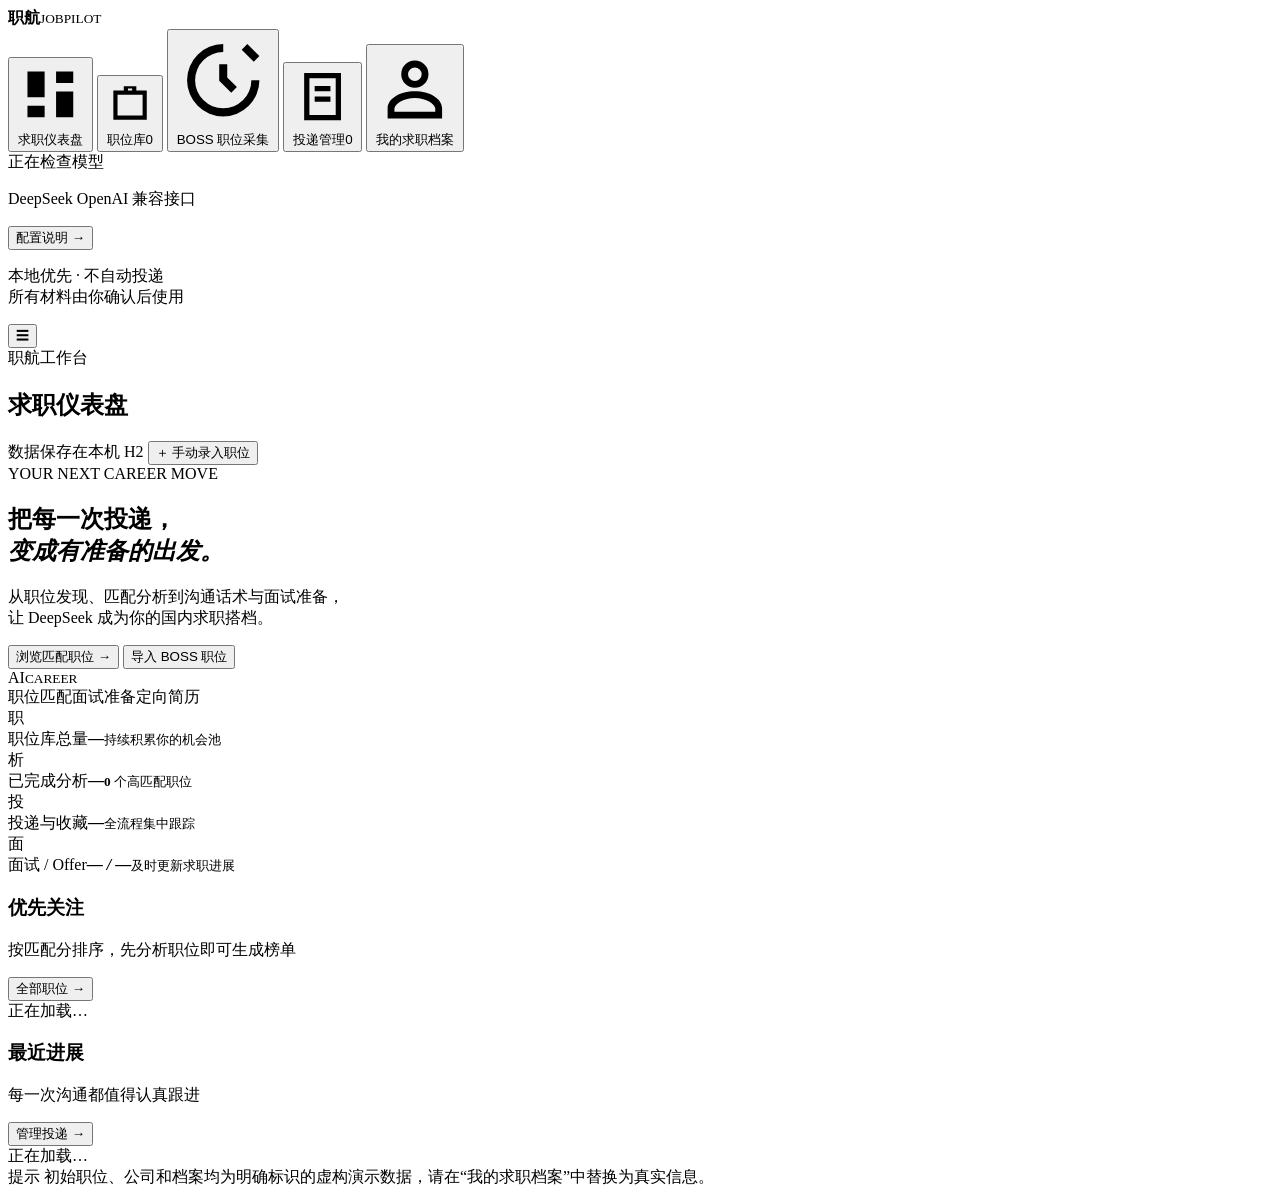
==== src/main/resources/static/index.html @ 2a084dd3 "Initial commit" ====
<!doctype html>
<html lang="zh-CN">
<head>
  <meta charset="UTF-8">
  <meta name="viewport" content="width=device-width, initial-scale=1.0">
  <meta name="description" content="基于 DeepSeek 的国内求职 Agent，支持职位采集、匹配分析、求职材料和投递跟踪。">
  <title>职航 JobPilot · 国内 AI 求职 Agent</title>
  <link rel="icon" href="/favicon.svg" type="image/svg+xml">
  <link rel="stylesheet" href="/css/app.css">
</head>
<body>
<div class="app-shell">
  <aside class="sidebar" id="sidebar">
    <div class="brand">
      <div class="brand-mark" aria-hidden="true"><span></span><span></span><span></span></div>
      <div><strong>职航</strong><small>JOBPILOT</small></div>
    </div>
    <nav class="main-nav" aria-label="主导航">
      <button class="nav-item active" data-view="dashboard">
        <svg viewBox="0 0 24 24" aria-hidden="true"><path d="M4 13h6V4H4v9Zm0 7h6v-4H4v4Zm10 0h6v-9h-6v9Zm0-16v4h6V4h-6Z"/></svg>
        <span>求职仪表盘</span>
      </button>
      <button class="nav-item" data-view="jobs">
        <svg viewBox="0 0 24 24" aria-hidden="true"><path d="M9 6V4h6v2h5v14H4V6h5Zm2 0h2V5h-2v1Zm-5 2v10h12V8H6Z"/></svg>
        <span>职位库</span><span class="nav-count" id="nav-job-count">0</span>
      </button>
      <button class="nav-item" data-view="crawler">
        <svg viewBox="0 0 24 24" aria-hidden="true"><path d="M12 3a9 9 0 1 0 9 9h-2a7 7 0 1 1-7-7V3Zm1 5v3.3l2.4 2.4-1.4 1.4-3-3V8h2ZM18 3l3 3-1.4 1.4-3-3L18 3Z"/></svg>
        <span>BOSS 职位采集</span>
      </button>
      <button class="nav-item" data-view="applications">
        <svg viewBox="0 0 24 24" aria-hidden="true"><path d="M5 3h14v18H5V3Zm2 2v14h10V5H7Zm2 3h6v2H9V8Zm0 4h6v2H9v-2Z"/></svg>
        <span>投递管理</span><span class="nav-count" id="nav-application-count">0</span>
      </button>
      <button class="nav-item" data-view="profile">
        <svg viewBox="0 0 24 24" aria-hidden="true"><path d="M12 12a4 4 0 1 0 0-8 4 4 0 0 0 0 8Zm0-6a2 2 0 1 1 0 4 2 2 0 0 1 0-4Zm0 7c-4.4 0-8 2.2-8 5v3h16v-3c0-2.8-3.6-5-8-5Zm-6 5c.4-1.5 2.8-3 6-3s5.6 1.5 6 3v1H6v-1Z"/></svg>
        <span>我的求职档案</span>
      </button>
    </nav>
    <div class="sidebar-bottom">
      <div class="ai-status-card">
        <div class="ai-status-head"><span class="status-dot" id="ai-dot"></span><span id="ai-mode">正在检查模型</span></div>
        <p id="ai-model">DeepSeek OpenAI 兼容接口</p>
        <button class="text-button" data-view="profile">配置说明 →</button>
      </div>
      <p class="sidebar-note">本地优先 · 不自动投递<br>所有材料由你确认后使用</p>
    </div>
  </aside>

  <div class="sidebar-backdrop" id="sidebar-backdrop" hidden></div>
  <main class="main-shell">
    <header class="topbar">
      <div class="topbar-left">
        <button class="icon-button mobile-menu" id="mobile-menu" aria-label="打开菜单">☰</button>
        <div><span class="breadcrumb">职航工作台</span><h2 id="page-title">求职仪表盘</h2></div>
      </div>
      <div class="topbar-actions">
        <span class="local-badge"><span></span> 数据保存在本机 H2</span>
        <button class="button button-primary" id="top-add-job">＋ 手动录入职位</button>
      </div>
    </header>

    <div class="content">
      <section class="view active" id="view-dashboard">
        <div class="hero-card">
          <div class="hero-content">
            <span class="eyebrow">YOUR NEXT CAREER MOVE</span>
            <h1>把每一次投递，<br><em>变成有准备的出发。</em></h1>
            <p>从职位发现、匹配分析到沟通话术与面试准备，<br class="desktop-only">让 DeepSeek 成为你的国内求职搭档。</p>
            <div class="hero-actions">
              <button class="button button-light" data-view="jobs">浏览匹配职位 <span>→</span></button>
              <button class="button button-ghost-light" data-view="crawler">导入 BOSS 职位</button>
            </div>
          </div>
          <div class="hero-orbit" aria-hidden="true">
            <div class="orbit orbit-one"></div><div class="orbit orbit-two"></div>
            <div class="orbit-core"><span>AI</span><small>CAREER</small></div>
            <span class="float-tag tag-one">职位匹配</span><span class="float-tag tag-two">面试准备</span><span class="float-tag tag-three">定向简历</span>
          </div>
        </div>

        <div class="stats-grid">
          <article class="stat-card"><div class="stat-icon purple">职</div><div><span>职位库总量</span><strong id="stat-jobs">—</strong><small>持续积累你的机会池</small></div></article>
          <article class="stat-card"><div class="stat-icon green">析</div><div><span>已完成分析</span><strong id="stat-analyzed">—</strong><small><b id="stat-high">0</b> 个高匹配职位</small></div></article>
          <article class="stat-card"><div class="stat-icon blue">投</div><div><span>投递与收藏</span><strong id="stat-applications">—</strong><small>全流程集中跟踪</small></div></article>
          <article class="stat-card"><div class="stat-icon orange">面</div><div><span>面试 / Offer</span><strong><b id="stat-interviews">—</b><i> / </i><b id="stat-offers">—</b></strong><small>及时更新求职进展</small></div></article>
        </div>

        <div class="dashboard-grid">
          <article class="panel">
            <div class="panel-head"><div><h3>优先关注</h3><p>按匹配分排序，先分析职位即可生成榜单</p></div><button class="text-button" data-view="jobs">全部职位 →</button></div>
            <div id="dashboard-top-jobs" class="rank-list"><div class="empty-state compact">正在加载…</div></div>
          </article>
          <article class="panel">
            <div class="panel-head"><div><h3>最近进展</h3><p>每一次沟通都值得认真跟进</p></div><button class="text-button" data-view="applications">管理投递 →</button></div>
            <div id="dashboard-recent" class="activity-list"><div class="empty-state compact">正在加载…</div></div>
          </article>
        </div>
        <div class="demo-notice"><span>提示</span> 初始职位、公司和档案均为明确标识的虚构演示数据，请在“我的求职档案”中替换为真实信息。</div>
      </section>

      <section class="view" id="view-jobs" hidden>
        <div class="section-heading"><div><span class="eyebrow dark">OPPORTUNITY PIPELINE</span><h1>职位库</h1><p>统一管理演示、手动录入和 BOSS 导入职位。</p></div><button class="button button-primary" data-action="manual-job">＋ 新增职位</button></div>
        <div class="filter-bar">
          <label class="search-box"><span>⌕</span><input id="job-keyword" type="search" placeholder="搜索职位、公司、技能或描述"></label>
          <select id="job-city" aria-label="城市筛选"><option value="">全部城市</option><option>杭州</option><option>上海</option><option>北京</option><option>深圳</option><option>广州</option></select>
          <select id="job-source" aria-label="来源筛选"><option value="">全部来源</option><option value="DEMO">演示数据</option><option value="BOSS">BOSS 导入</option><option value="MANUAL">手动录入</option></select>
          <select id="job-analyzed" aria-label="分析状态"><option value="">全部分析状态</option><option value="true">已分析</option><option value="false">未分析</option></select>
          <button class="button button-secondary" id="job-filter">筛选</button>
        </div>
        <div class="list-meta"><span id="job-result-count">0 个职位</span><span>点击职位查看详情与 Agent 操作</span></div>
        <div class="job-table-wrap"><div class="job-table-head"><span>职位 / 公司</span><span>城市</span><span>薪资</span><span>来源</span><span>匹配度</span><span>操作</span></div><div id="jobs-list"></div></div>
      </section>

      <section class="view" id="view-crawler" hidden>
        <div class="section-heading"><div><span class="eyebrow dark">COMPLIANT JOB IMPORT</span><h1>BOSS 职位采集</h1><p>解析真实页面数据，入库前自动清洗与去重。</p></div></div>
        <div class="compliance-banner"><div class="banner-icon">✓</div><div><strong>真人协同，不绕过网站限制</strong><p>AI 可解析意图、打开基础页和读取你确认的当前页；扫码、验证、搜索与翻页由你手动完成。持久会话不等于采集授权。</p></div><span class="banner-tag">MCP + Skill 随工程提供</span></div>
        <div class="crawler-tabs" role="tablist">
          <button class="crawler-tab active" data-crawler-tab="browser">浏览器协同 + MCP <span>新</span></button>
          <button class="crawler-tab" data-crawler-tab="online">在线单页采集</button>
          <button class="crawler-tab" data-crawler-tab="offline">离线 HTML 导入</button>
          <button class="crawler-tab" data-crawler-tab="manual">手动录入</button>
        </div>

        <div class="crawler-panel" id="crawler-browser">
          <div class="browser-flow">
            <article class="panel form-panel browser-step">
              <div class="panel-head"><div class="step-title"><span class="step-number">1</span><div><h3>输入岗位，打开 BOSS</h3><p>自然语言可一键解析并打开；也可直接修改表单后打开。重复打开不会清空当前搜索页。</p></div></div><span class="safe-label">两步完成</span></div>
              <form id="boss-browser-form">
                <label>自然语言求职需求<textarea name="text" id="boss-intent-text" required maxlength="300" rows="2">帮我搜集杭州 Java 后端岗位数据，最多 10 个</textarea></label>
                <div class="form-grid two">
                  <label>职位关键词<input name="query" id="boss-browser-query" required maxlength="100" value="Java 后端"></label>
                  <label>城市 / 卡片默认城市<select name="city" id="boss-browser-city"><option value="杭州">杭州</option><option value="北京">北京</option><option value="上海">上海</option><option value="深圳">深圳</option><option value="广州">广州</option><option value="成都">成都</option><option value="南京">南京</option><option value="苏州">苏州</option><option value="武汉">武汉</option><option value="西安">西安</option></select></label>
                  <label>本次最多读取（1–20）<input name="maxItems" id="boss-browser-max" type="number" min="1" max="20" value="10" required></label>
                </div>
                <details class="browser-advanced"><summary>高级设置（通常不用修改）</summary><div class="form-grid two">
                  <label>浏览器运行方式<select name="headless" id="boss-browser-headless"><option value="false">有头模式（推荐）</option><option value="true">无头模式（仅限已建立会话）</option></select></label>
                  <label>首次打开的页面<select name="jobsPage"><option value="true">基础职位页 /web/geek/job</option><option value="false">BOSS 首页</option></select></label>
                </div></details>
                <div class="manual-action-note">程序不会自动填词。首次打开后，请在 BOSS 浏览器里自行登录和搜索；之后不要重复点击打开。</div>
                <div class="form-actions"><button class="button button-primary" type="submit" data-open-mode="parse">解析并打开 BOSS</button><button class="button button-secondary" type="submit" data-open-mode="direct">按上方条件直接打开</button></div>
              </form>
            </article>

            <article class="panel form-panel browser-step confirm-step">
              <div class="panel-head"><div class="step-title"><span class="step-number">2</span><div><h3>看到职位后，一键采集</h3><p>激活你肉眼看到职位列表的标签页，再点击采集。程序会跟随当前活动标签，不重新打开页面。</p></div></div></div>
              <div class="browser-status" id="boss-browser-status">
                <div class="browser-status-head"><span class="browser-state-dot" id="boss-browser-dot"></span><strong id="boss-browser-state">正在读取状态</strong><span id="boss-browser-mode">—</span></div>
                <p id="boss-browser-message">同步状态不会刷新 BOSS 网页。</p>
                <div class="browser-url" id="boss-browser-url">当前 URL：—</div>
              </div>
              <div class="manual-action-note">点击“确认当前页并采集”即表示你确认：当前活动标签是你手动搜索得到且允许读取的职位列表。单次最多 20 个，不自动翻页。</div>
              <div class="confirm-content">
                <button class="button button-primary" type="button" id="boss-collect-current">确认当前页并采集</button>
                <button class="button button-secondary" type="button" id="boss-browser-refresh">同步当前标签</button>
                <button class="button button-danger" type="button" id="boss-browser-close">关闭会话</button>
              </div>
            </article>
          </div>

          <details class="panel mcp-help">
            <summary>在 Claude / Cursor 中通过 MCP 调用</summary>
            <div class="mcp-help-body"><p>打包后运行同一个 JAR 的 STDIO 模式；stdout 仅用于 JSON-RPC，Web 应用可单独运行。</p><code id="mcp-command">java -Dfile.encoding=UTF-8 -jar "C:\你的路径\ai-job-search-cn.jar" --mcp-stdio</code><button class="mini-button" type="button" id="copy-mcp-command">复制启动命令</button><p>提供 <b>boss_browser_start</b>、<b>boss_open_jobs_page</b>、<b>boss_browser_status</b>、<b>boss_collect_current_page</b>、<b>boss_browser_close</b> 五个工具。Claude / Cursor 配置示例位于工程 <code>mcp/</code> 目录，详见 <code>docs/MCP_BROWSER.md</code>。</p></div>
          </details>
        </div>

        <div class="crawler-panel" id="crawler-online" hidden>
          <div class="panel form-panel"><div class="panel-head"><div><h3>公开搜索页 · 单页模式</h3><p>robots 拒绝时不会请求目标页，失败原因会原样展示。</p></div></div>
            <form id="boss-online-form">
              <div class="form-grid two">
                <label>职位关键词<input name="query" required maxlength="100" value="Java 后端" placeholder="例如：Java 后端"></label>
                <label>城市<select name="city"><option value="101210100" data-code="101210100">杭州</option><option value="101010100" data-code="101010100">北京</option><option value="101020100" data-code="101020100">上海</option><option value="101280600" data-code="101280600">深圳</option><option value="101280100" data-code="101280100">广州</option></select></label>
                <label>城市编码<input name="cityCode" required pattern="\d{6,12}" value="101210100"></label>
                <label>页码（1–3）<input name="page" type="number" min="1" max="3" value="1" required></label>
              </div>
              <div class="form-actions"><button class="button button-primary" type="submit">检查权限并开始采集</button><span class="form-hint">单页、低频、无自动重试</span></div>
            </form>
          </div>
        </div>

        <div class="crawler-panel" id="crawler-offline" hidden>
          <div class="panel form-panel"><div class="panel-head"><div><h3>从浏览器保存的页面导入</h3><p>在 BOSS 正常浏览职位列表后保存完整网页 HTML，粘贴到下方。文件只在本机解析。</p></div><span class="safe-label">无需账号或 Cookie</span></div>
            <form id="boss-import-form">
              <div class="form-grid two"><label>默认城市（卡片缺地点时使用）<input name="city" maxlength="80" value="杭州"></label><label class="file-field">从本地读取 .html 文件<input type="file" id="boss-html-file" accept=".html,.htm,.txt"><span>选择文件（≤ 2 MB）</span></label></div>
              <label>职位列表 HTML<textarea name="html" id="boss-html" required placeholder="粘贴包含 job-card-wrapper 或 job-card-box 的完整 HTML…" rows="12"></textarea></label>
              <div class="form-actions"><button class="button button-primary" type="submit">解析并导入职位</button><button class="button button-secondary" type="button" id="load-boss-demo">载入演示 HTML</button><span class="form-hint">单次最多 100 个有效职位</span></div>
            </form>
          </div>
        </div>

        <div class="crawler-panel" id="crawler-manual" hidden>
          <div class="panel form-panel"><div class="panel-head"><div><h3>手动录入真实职位</h3><p>适用于复制职位正文、其他国内招聘平台或线下机会。</p></div></div>
            <form id="manual-job-form">
              <div class="form-grid two">
                <label>职位名称 *<input name="title" required maxlength="200" placeholder="例如：Java 后端工程师"></label>
                <label>公司名称 *<input name="company" required maxlength="200" placeholder="真实公司名称"></label>
                <label>城市<input name="city" maxlength="80" placeholder="杭州"></label>
                <label>区域<input name="district" maxlength="120" placeholder="西湖区"></label>
                <label>薪资<input name="salary" maxlength="80" placeholder="20-30K"></label>
                <label>经验要求<input name="experienceRequirement" maxlength="80" placeholder="3-5年"></label>
                <label>学历要求<input name="educationRequirement" maxlength="80" placeholder="本科"></label>
                <label>原始链接<input name="sourceUrl" type="url" maxlength="1000" placeholder="https://…"></label>
              </div>
              <label>技能标签<input name="tags" maxlength="1000" placeholder="Java、Spring Boot、Redis"></label>
              <label>职位描述 *<textarea name="description" required maxlength="30000" rows="8" placeholder="粘贴真实岗位职责与任职要求…"></textarea></label>
              <div class="form-actions"><button class="button button-primary" type="submit">保存到职位库</button></div>
            </form>
          </div>
        </div>
        <div id="crawler-result" class="result-box" hidden></div>
      </section>

      <section class="view" id="view-applications" hidden>
        <div class="section-heading"><div><span class="eyebrow dark">APPLICATION TRACKER</span><h1>投递管理</h1><p>不自动投递；只记录你确认发生的真实进展。</p></div><button class="button button-primary" data-view="jobs">从职位库添加</button></div>
        <div class="pipeline-hint"><span>已收藏</span><i>→</i><span>已投递</span><i>→</i><span>沟通中</span><i>→</i><span>面试中</span><i>→</i><span>Offer</span></div>
        <div class="panel application-panel"><div class="application-table-head"><span>职位</span><span>当前状态</span><span>跟进备注</span><span>更新时间</span><span>操作</span></div><div id="applications-list"></div></div>
      </section>

      <section class="view" id="view-profile" hidden>
        <div class="section-heading"><div><span class="eyebrow dark">CANDIDATE SOURCE OF TRUTH</span><h1>我的求职档案</h1><p>Agent 只能使用这里提供的事实。内容越真实具体，生成结果越有帮助。</p></div></div>
        <div class="profile-layout">
          <form id="profile-form" class="panel form-panel">
            <div class="panel-head"><div><h3>基本信息</h3><p>请先替换所有“示例”内容，再生成投递材料。</p></div><span class="safe-label">仅存本机数据库</span></div>
            <div class="form-grid two">
              <label>姓名 / 称呼 *<input name="name" required maxlength="80"></label>
              <label>当前职业方向 *<input name="currentTitle" required maxlength="120"></label>
              <label>意向城市 *<input name="city" required maxlength="80"></label>
              <label>工作年限 *<input name="yearsOfExperience" type="number" min="0" max="60" required></label>
              <label>期望薪资<input name="expectedSalary" maxlength="80"></label>
              <label>目标岗位（顿号分隔）<input name="targetRoles" maxlength="1000"></label>
            </div>
            <label>技能清单（顿号分隔）<input name="skills" maxlength="2000" placeholder="Java、Spring Boot、MySQL"></label>
            <label>教育背景<input name="education" maxlength="500"></label>
            <label>真实工作经历 *<textarea name="experience" required maxlength="20000" rows="7"></textarea></label>
            <label>真实项目与可核验成果 *<textarea name="projectHighlights" required maxlength="20000" rows="7"></textarea></label>
            <div class="form-actions"><button class="button button-primary" type="submit">保存求职档案</button><span class="form-hint">不会自动同步到任何第三方</span></div>
          </form>
          <aside class="profile-side">
            <div class="panel config-card"><h3>DeepSeek 配置</h3><p>在 IDEA 的 Run Configuration 中添加环境变量，然后重启应用：</p><code>DEEPSEEK_API_KEY=sk-你的密钥<br>DEEPSEEK_BASE_URL=https://api.deepseek.com<br>DEEPSEEK_MODEL=deepseek-flash</code><p class="small-text">密钥不会显示在页面、写入数据库或打印到日志。未配置时自动使用本地规则模式。</p><a href="https://api-docs.deepseek.com/" target="_blank" rel="noopener noreferrer" class="text-button">查看官方接口文档 ↗</a></div>
            <div class="panel honesty-card"><h3>真实度保护</h3><ul><li>不补造公司和项目经历</li><li>不虚构性能与绩效数字</li><li>职位正文按不可信输入处理</li><li>所有材料都需要人工确认</li></ul></div>
          </aside>
        </div>
      </section>
    </div>
  </main>
</div>

<div class="modal" id="job-modal" hidden role="dialog" aria-modal="true" aria-labelledby="modal-job-title">
  <div class="modal-backdrop" data-close-modal></div>
  <div class="modal-card">
    <button class="modal-close" data-close-modal aria-label="关闭">×</button>
    <div id="job-modal-body" class="modal-body"><div class="empty-state">正在加载…</div></div>
  </div>
</div>
<div class="toast-region" id="toast-region" aria-live="polite"></div>
<div class="top-progress" id="top-progress" hidden></div>
<script src="/js/app.js" defer></script>
</body>
</html>
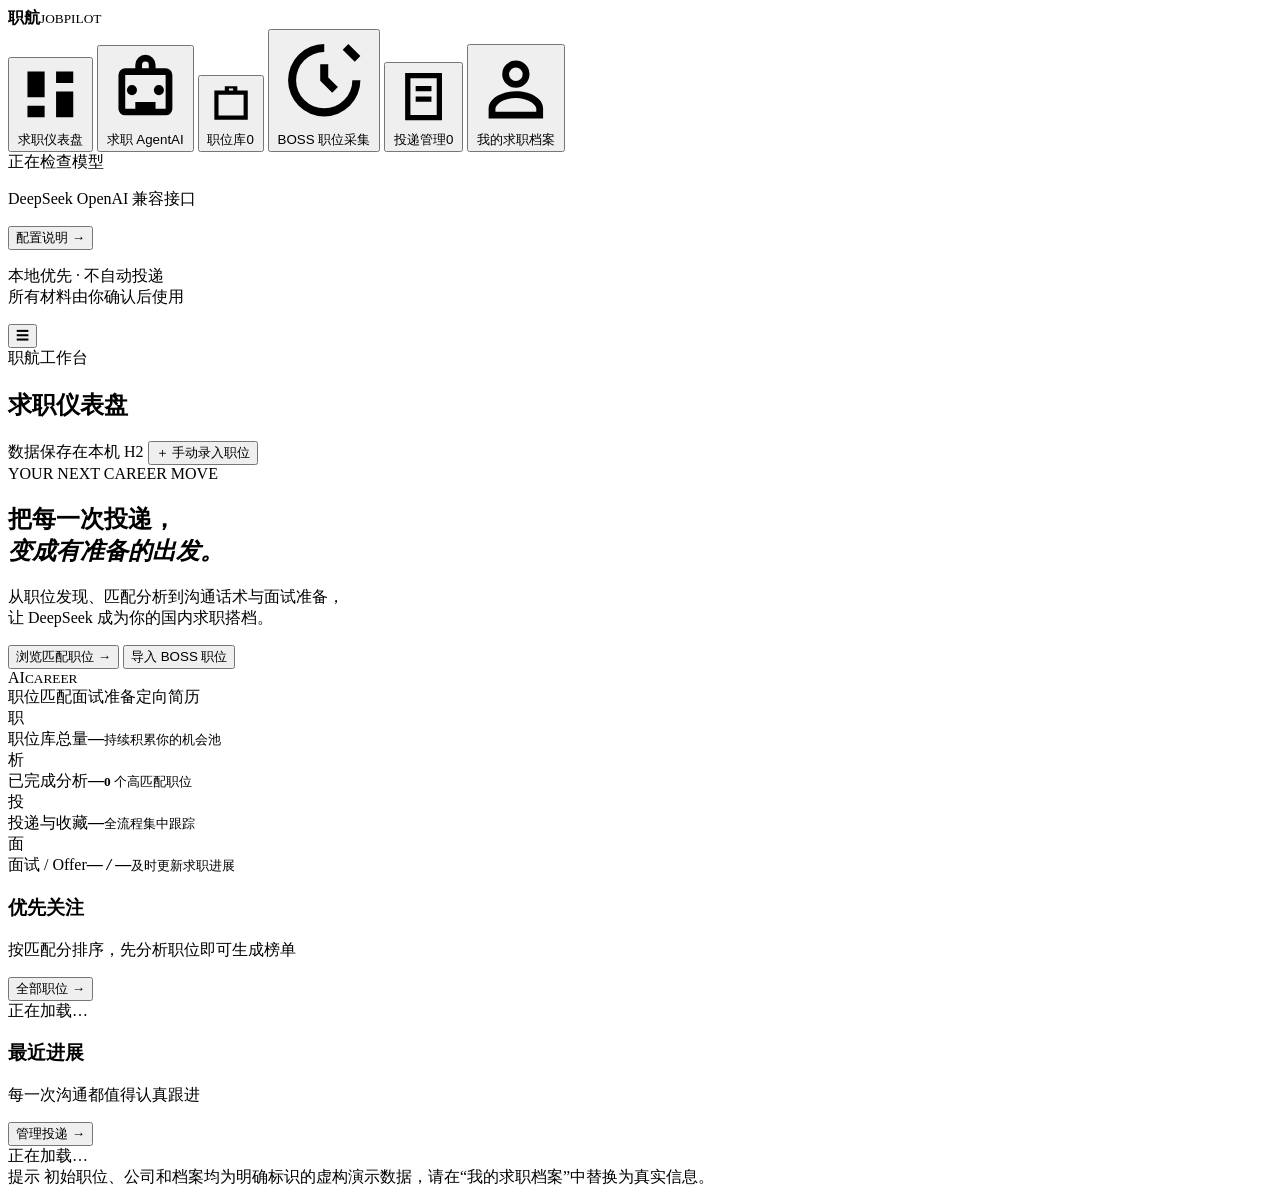
==== commit 6b43215a: "feat-暂停boss自动集采功能以及新增求职agent模块" ====
--- a/src/main/resources/static/index.html
+++ b/src/main/resources/static/index.html
@@ -6,7 +6,7 @@
   <meta name="description" content="基于 DeepSeek 的国内求职 Agent，支持职位采集、匹配分析、求职材料和投递跟踪。">
   <title>职航 JobPilot · 国内 AI 求职 Agent</title>
   <link rel="icon" href="/favicon.svg" type="image/svg+xml">
-  <link rel="stylesheet" href="/css/app.css">
+  <link rel="stylesheet" href="/css/app.css?v=20261109-async-offline">
 </head>
 <body>
 <div class="app-shell">
@@ -20,6 +20,10 @@
         <svg viewBox="0 0 24 24" aria-hidden="true"><path d="M4 13h6V4H4v9Zm0 7h6v-4H4v4Zm10 0h6v-9h-6v9Zm0-16v4h6V4h-6Z"/></svg>
         <span>求职仪表盘</span>
       </button>
+      <button class="nav-item" data-view="agent">
+        <svg viewBox="0 0 24 24" aria-hidden="true"><path d="M12 2a3 3 0 0 1 3 3v1h3a2 2 0 0 1 2 2v10a2 2 0 0 1-2 2H6a2 2 0 0 1-2-2V8a2 2 0 0 1 2-2h3V5a3 3 0 0 1 3-3Zm0 2a1 1 0 0 0-1 1v1h2V5a1 1 0 0 0-1-1ZM6 8v10h12V8H6Zm2 3a1.5 1.5 0 1 1 0 3 1.5 1.5 0 0 1 0-3Zm8 0a1.5 1.5 0 1 1 0 3 1.5 1.5 0 0 1 0-3ZM9 16h6v2H9v-2Z"/></svg>
+        <span>求职 Agent</span><span class="nav-agent-badge">AI</span>
+      </button>
       <button class="nav-item" data-view="jobs">
         <svg viewBox="0 0 24 24" aria-hidden="true"><path d="M9 6V4h6v2h5v14H4V6h5Zm2 0h2V5h-2v1Zm-5 2v10h12V8H6Z"/></svg>
         <span>职位库</span><span class="nav-count" id="nav-job-count">0</span>
@@ -99,6 +103,49 @@
         <div class="demo-notice"><span>提示</span> 初始职位、公司和档案均为明确标识的虚构演示数据，请在“我的求职档案”中替换为真实信息。</div>
       </section>
 
+      <section class="view" id="view-agent" hidden>
+        <div class="section-heading"><div><span class="eyebrow dark">SPRING AI · TOOL-CALLING AGENT</span><h1>求职 Agent</h1><p>用自然语言安排已有职位查询、匹配分析和材料生成；任务在后台执行并自动更新。</p></div><button class="button button-secondary" id="agent-new" type="button">＋ 新对话</button></div>
+        <div class="agent-layout">
+          <div class="agent-main">
+            <form class="panel agent-compose" id="agent-goal-form">
+              <h3>这次想完成什么？</h3>
+              <p class="agent-intro">点击后立即创建后台任务，无需等待模型请求结束。已有职位直接查询，不需要重新采集。</p>
+              <label for="agent-goal" class="desktop-only">求职目标</label>
+              <textarea id="agent-goal" required maxlength="2000" rows="5" placeholder="例如：帮我找职位库里杭州的 Java 岗位，分析最匹配的 3 个并说明理由"></textarea>
+              <div class="agent-examples" aria-label="目标示例">
+                <button class="agent-example" type="button" data-agent-example="查询职位库里杭州的 Java 后端岗位，按匹配分排序，告诉我最匹配的 3 个及理由">分析已有职位</button>
+                <button class="agent-example" type="button" data-agent-example="我想补充杭州 Java 后端职位，请说明如何使用离线 HTML 导入，不要连接 BOSS 网站">离线导入说明</button>
+                <button class="agent-example" type="button" data-agent-example="根据我的真实求职档案，为职位 ID 1 生成定向简历和初次沟通话术">生成定向材料</button>
+              </div>
+              <div class="form-actions"><button class="button button-primary" id="agent-start" type="submit">开始执行任务</button><span class="form-hint">后台执行 · 自动刷新结果 · 无密钥时明确返回本地演示</span></div>
+            </form>
+
+            <article class="panel agent-run-card" id="agent-run-card" hidden>
+              <div class="agent-run-head"><span class="agent-status" id="agent-run-status">执行中</span><strong>任务结果</strong><span class="agent-run-meta" id="agent-run-meta">—</span><div class="agent-toolbar"><button class="mini-button" id="agent-refresh" type="button">刷新结果</button><button class="mini-button" id="agent-cancel" type="button" hidden>取消任务</button></div></div>
+              <div class="agent-answer" id="agent-answer"></div>
+            </article>
+
+            <article class="panel agent-confirmation" id="agent-confirmation" hidden>
+              <h3>需要你确认后才能读取 BOSS 当前页</h3>
+              <p id="agent-confirm-summary"></p>
+              <div class="manual-action-note">此流程仅在你主动开启浏览器功能后可用。模拟人工操作仍可能触发网站风控，不能保证账号安全。</div>
+              <div class="form-actions"><button class="button button-primary" id="agent-confirm" type="button">确认当前页并采集一次</button><button class="button button-danger" id="agent-reject" type="button">拒绝采集</button></div>
+            </article>
+
+            <article class="panel">
+              <div class="panel-head"><div><h3>执行轨迹</h3><p>显示实际步骤和工具摘要，不把模型回答当作执行凭证</p></div></div>
+              <div class="agent-step-list" id="agent-steps"><div class="empty-state compact">开始任务后，这里会展示真实工具调用和人工确认记录。</div></div>
+            </article>
+          </div>
+
+          <aside class="agent-side">
+            <article class="panel agent-guide"><h3>推荐：直接使用已有职位</h3><ol><li>先在“离线 HTML 导入”或“手动录入”中补充职位。</li><li>再告诉 Agent“查询杭州的 Java 岗位”或“分析职位 ID 1”，结果会自动出现在任务卡片中。</li></ol><p class="small-text">查询、匹配分析和材料生成不需要打开 BOSS，也不应触发浏览器。</p><button class="text-button" data-view="jobs" type="button">查看职位库 →</button></article>
+            <article class="panel agent-privacy"><strong>数据与权限边界</strong>对话记忆最多保留最近 24 条并保存在本机 H2。配置 DeepSeek 后，目标、工具结果和必要档案内容会发送至模型服务；请勿填写密钥或无关敏感信息。Agent 不修改档案、不自动投递、不自动发送沟通消息。</article>
+            <article class="panel agent-guide"><h3>默认不连接 BOSS</h3><p class="small-text">在线搜索和浏览器自动操作均已默认关闭，Agent 也不会获得 BOSS 工具。这样处理不是“防封号”，而是默认不执行可能带来账号风险的在线自动操作。</p><button class="text-button" data-view="crawler" type="button">打开离线导入 →</button></article>
+          </aside>
+        </div>
+      </section>
+
       <section class="view" id="view-jobs" hidden>
         <div class="section-heading"><div><span class="eyebrow dark">OPPORTUNITY PIPELINE</span><h1>职位库</h1><p>统一管理演示、手动录入和 BOSS 导入职位。</p></div><button class="button button-primary" data-action="manual-job">＋ 新增职位</button></div>
         <div class="filter-bar">
@@ -113,16 +160,16 @@
       </section>
 
       <section class="view" id="view-crawler" hidden>
-        <div class="section-heading"><div><span class="eyebrow dark">COMPLIANT JOB IMPORT</span><h1>BOSS 职位采集</h1><p>解析真实页面数据，入库前自动清洗与去重。</p></div></div>
-        <div class="compliance-banner"><div class="banner-icon">✓</div><div><strong>真人协同，不绕过网站限制</strong><p>AI 可解析意图、打开基础页和读取你确认的当前页；扫码、验证、搜索与翻页由你手动完成。持久会话不等于采集授权。</p></div><span class="banner-tag">MCP + Skill 随工程提供</span></div>
+        <div class="section-heading"><div><span class="eyebrow dark">LOCAL JOB IMPORT</span><h1>职位导入</h1><p>默认只在本机解析 HTML 或保存手动录入，入库前自动清洗与去重。</p></div></div>
+        <div class="compliance-banner"><div class="banner-icon">✓</div><div><strong>默认离线安全模式</strong><p>不会自动打开、刷新或请求 BOSS。在线搜索与浏览器协同均默认关闭；模拟人工也不能避免封号，因此默认推荐离线 HTML 导入和手动录入。</p></div><span class="banner-tag">默认不连接 BOSS</span></div>
         <div class="crawler-tabs" role="tablist">
-          <button class="crawler-tab active" data-crawler-tab="browser">浏览器协同 + MCP <span>新</span></button>
-          <button class="crawler-tab" data-crawler-tab="online">在线单页采集</button>
-          <button class="crawler-tab" data-crawler-tab="offline">离线 HTML 导入</button>
+          <button class="crawler-tab" data-crawler-tab="browser">浏览器协同 + MCP <span>默认关闭</span></button>
+          <button class="crawler-tab" data-crawler-tab="online">在线单页采集（默认关闭）</button>
+          <button class="crawler-tab active" data-crawler-tab="offline">离线 HTML 导入</button>
           <button class="crawler-tab" data-crawler-tab="manual">手动录入</button>
         </div>
 
-        <div class="crawler-panel" id="crawler-browser">
+        <div class="crawler-panel" id="crawler-browser" hidden>
           <div class="browser-flow">
             <article class="panel form-panel browser-step">
               <div class="panel-head"><div class="step-title"><span class="step-number">1</span><div><h3>输入岗位，打开 BOSS</h3><p>自然语言可一键解析并打开；也可直接修改表单后打开。重复打开不会清空当前搜索页。</p></div></div><span class="safe-label">两步完成</span></div>
@@ -165,7 +212,7 @@
         </div>
 
         <div class="crawler-panel" id="crawler-online" hidden>
-          <div class="panel form-panel"><div class="panel-head"><div><h3>公开搜索页 · 单页模式</h3><p>robots 拒绝时不会请求目标页，失败原因会原样展示。</p></div></div>
+          <div class="panel form-panel"><div class="panel-head"><div><h3>公开搜索页 · 默认关闭</h3><p>默认在服务端直接拒绝，不检查 robots、不请求 BOSS。只有显式设置 BOSS_ONLINE_ENABLED=true 并重启才会进入原有 robots 检查流程。</p></div></div>
             <form id="boss-online-form">
               <div class="form-grid two">
                 <label>职位关键词<input name="query" required maxlength="100" value="Java 后端" placeholder="例如：Java 后端"></label>
@@ -173,12 +220,13 @@
                 <label>城市编码<input name="cityCode" required pattern="\d{6,12}" value="101210100"></label>
                 <label>页码（1–3）<input name="page" type="number" min="1" max="3" value="1" required></label>
               </div>
-              <div class="form-actions"><button class="button button-primary" type="submit">检查权限并开始采集</button><span class="form-hint">单页、低频、无自动重试</span></div>
+              <div class="manual-action-note">开启在线功能不代表获得网站授权，也不能避免账号风控或封号。默认请使用离线 HTML 导入。</div>
+              <div class="form-actions"><button class="button button-primary" type="submit">检查权限并开始采集</button><span class="form-hint">默认返回 BOSS_ONLINE_DISABLED</span></div>
             </form>
           </div>
         </div>
 
-        <div class="crawler-panel" id="crawler-offline" hidden>
+        <div class="crawler-panel" id="crawler-offline">
           <div class="panel form-panel"><div class="panel-head"><div><h3>从浏览器保存的页面导入</h3><p>在 BOSS 正常浏览职位列表后保存完整网页 HTML，粘贴到下方。文件只在本机解析。</p></div><span class="safe-label">无需账号或 Cookie</span></div>
             <form id="boss-import-form">
               <div class="form-grid two"><label>默认城市（卡片缺地点时使用）<input name="city" maxlength="80" value="杭州"></label><label class="file-field">从本地读取 .html 文件<input type="file" id="boss-html-file" accept=".html,.htm,.txt"><span>选择文件（≤ 2 MB）</span></label></div>
@@ -254,6 +302,7 @@
 </div>
 <div class="toast-region" id="toast-region" aria-live="polite"></div>
 <div class="top-progress" id="top-progress" hidden></div>
-<script src="/js/app.js" defer></script>
+<script src="/js/app.js?v=20261109-async-offline" defer></script>
+<script src="/js/agent.js?v=20261109-async-offline" defer></script>
 </body>
 </html>
